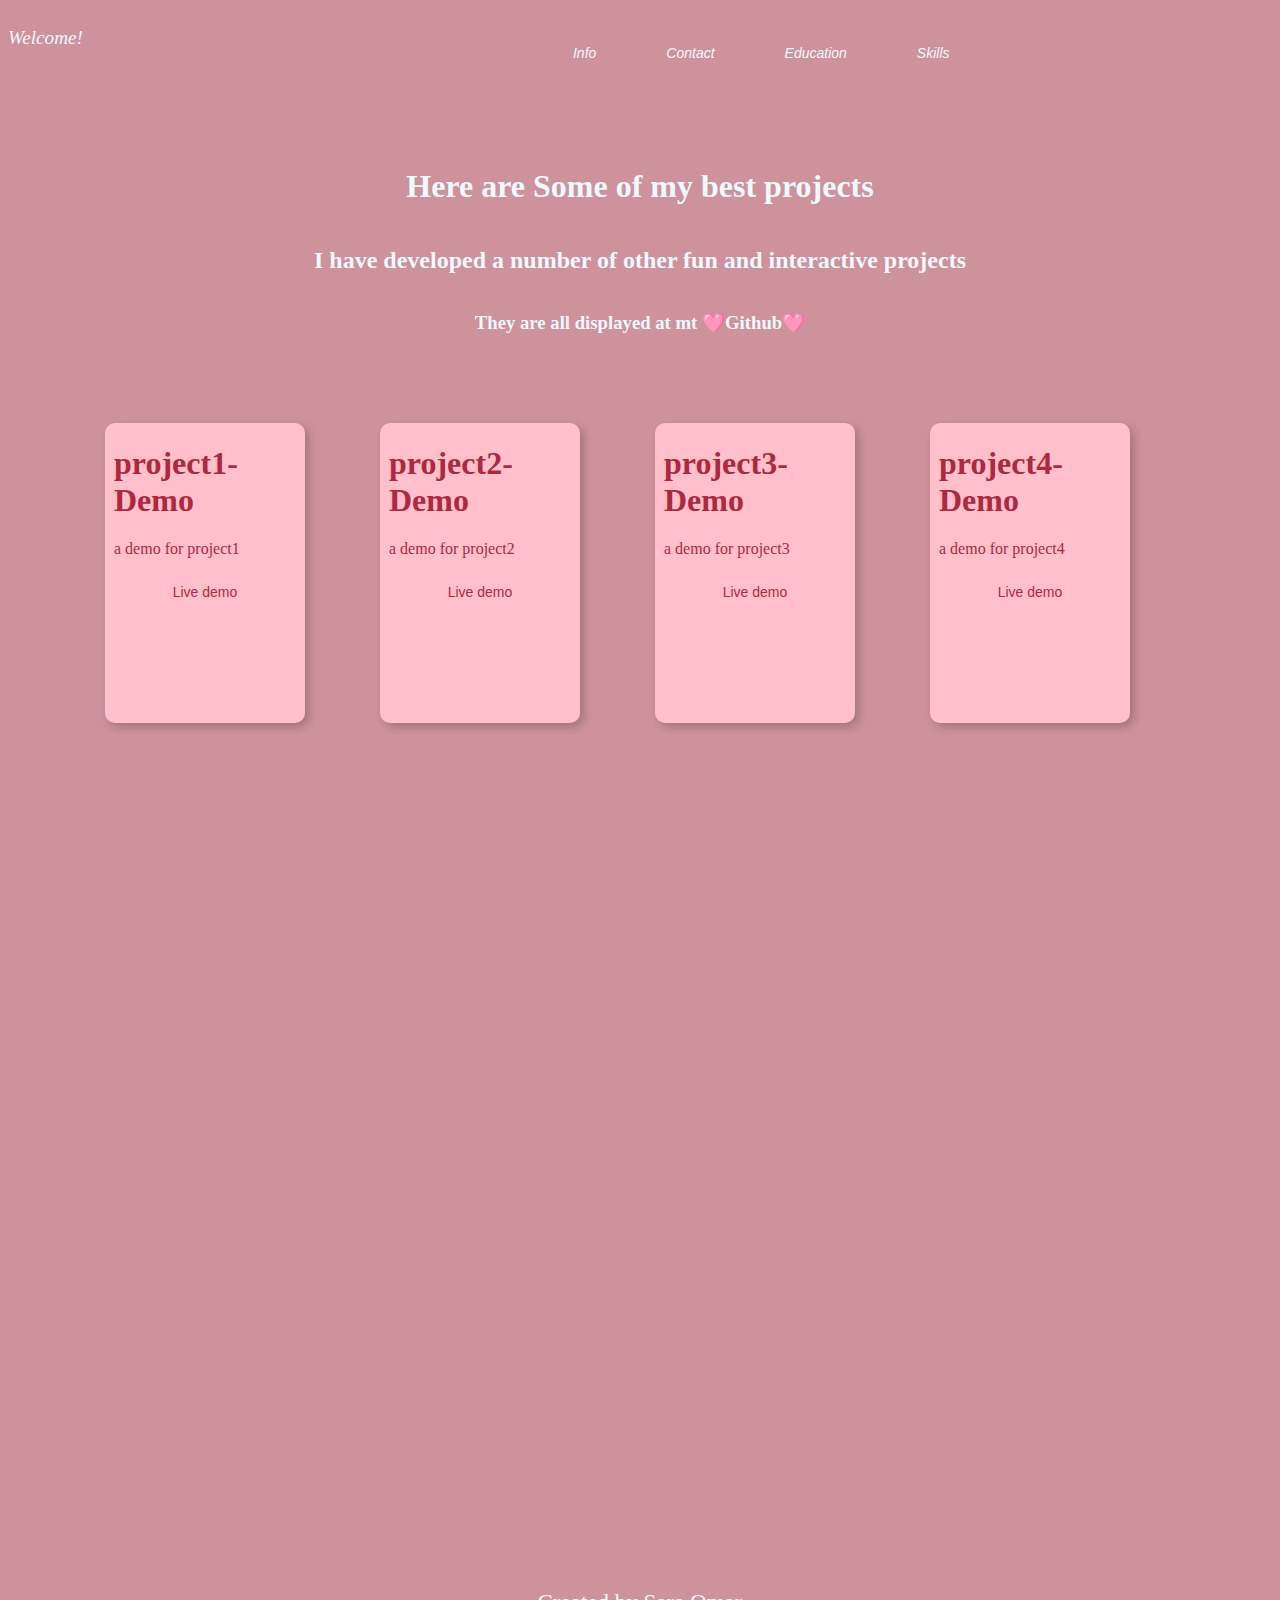
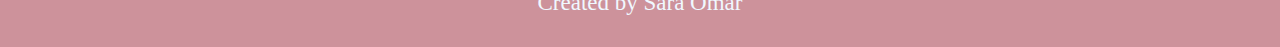
==== display.html @ cd2e225c "Add files via upload" ====
<!DOCTYPE html>
<html lang="en">
<head>
    <meta charset="UTF-8">
    <meta name="viewport" content="width=device-width, initial-scale=1.0">
    <title>Dispaly</title>
    <link rel="stylesheet" href="display.css">
    <script src="display.js" defer></script>
</head>
<body>
    <div class="banner">
         <p style="font-size: larger;"><i>Welcome!</i></p>
         <button class="info"><i>Info</i></button>
         <button class="contact"><i>Contact</i></button>
         <button class="education"><i>Education</i></button>
         <button class="skills"><i>Skills</i></button>
         <p style="margin-left: 300px;">📕💻💗</p>
    </div>
    <div class="container">
       <h1>Here are Some of my best projects</h1>
       <h2>I have developed a number of other fun and interactive projects</h2>
       <h3>They are all displayed at mt <a href="">🩷Github🩷</a></h3>
    </div>
    <div class="projects">
        <div class="proj-1"><h1 class="title-proj">project1-Demo</h1><p  class="line-proj">a demo for project1</p><button class="proj-B">Live demo</button></div>
        <div class="proj-2"><h1 class="title-proj">project2-Demo</h1><p  class="line-proj">a demo for project2</p><button class="proj-B">Live demo</button></div>
        <div class="proj-3"><h1 class="title-proj">project3-Demo</h1><p  class="line-proj">a demo for project3</p><button class="proj-B">Live demo</button></div>
        <div class="proj-4"><h1 class="title-proj">project4-Demo</h1><p  class="line-proj">a demo for project4</p><button class="proj-B">Live demo</button></div>
    </div>
    <div class="info-section"><p></p></div>
    <div class="contact-section"></div>
    <div class="edu-section"></div>
    <div class="skills-section"></div>
    <div class="attribute">
        <p class="sent">Created by <a href="">Sara Omar</a></p>
    </div>
</body>
</html>
---- display.css ----
body{
    background-color: rgb(205, 146, 155);
}
.banner{
    display: flex;
    column-gap: 10px;
}
p{
    color: aliceblue;
}
button{
    border: none;
    padding: 10px 30px;
    font-size: 14px;
    background-color:rgb(205, 146, 155);
    cursor: pointer;
    color:aliceblue;
}
button:hover{
    background-color: rgb(228, 176, 185);
    border-radius: 30px;
    color: black;
}
.info{
    margin-left: 450px;
}
.container{
    display: flex;
    flex-direction: column;
    align-items: center;
    justify-content: center;
    margin-top: 50px;
}
h1,h2,h3{
    color: aliceblue;
    font-family:Cambria, Cochin, Georgia, Times, 'Times New Roman', serif;
}
a{
    color: aliceblue;
    text-decoration: none;
}
.projects{
    display: flex;
    justify-content: center;
    align-items: center;
    flex-direction: row;
    row-gap: 10px;
    margin-top: 70px;
}
.proj-1,.proj-2,.proj-3,.proj-4{
    margin-right: 60px;
    margin-left: 15px;
    background-color:pink;
    border-radius: 10px;
    width: 200px;
    height: 300px;
    box-shadow: 4px 4px 8px rgba(0, 0, 0, 0.2); 
}
.proj-B{
    background-color: pink;
     color: rgb(173, 41, 63);
    display: block;
    margin: auto;
}
.line-proj,.title-proj{
    margin-left: 9px;
    color: rgb(173, 41, 63);
}
.proj-1:hover{
  transform: translateY(-10px);
}
.proj-2:hover{
    transform: translateY(-10px);
  }
.proj-3:hover{
    transform: translateY(-10px);
  }
.proj-4:hover{
    transform: translateY(-10px);
  }
.attribute{
    display: flex;
    justify-content: center;
    align-items: flex-end;
    height: 100vh;
}
.sent{
   font-size: 23px;
}
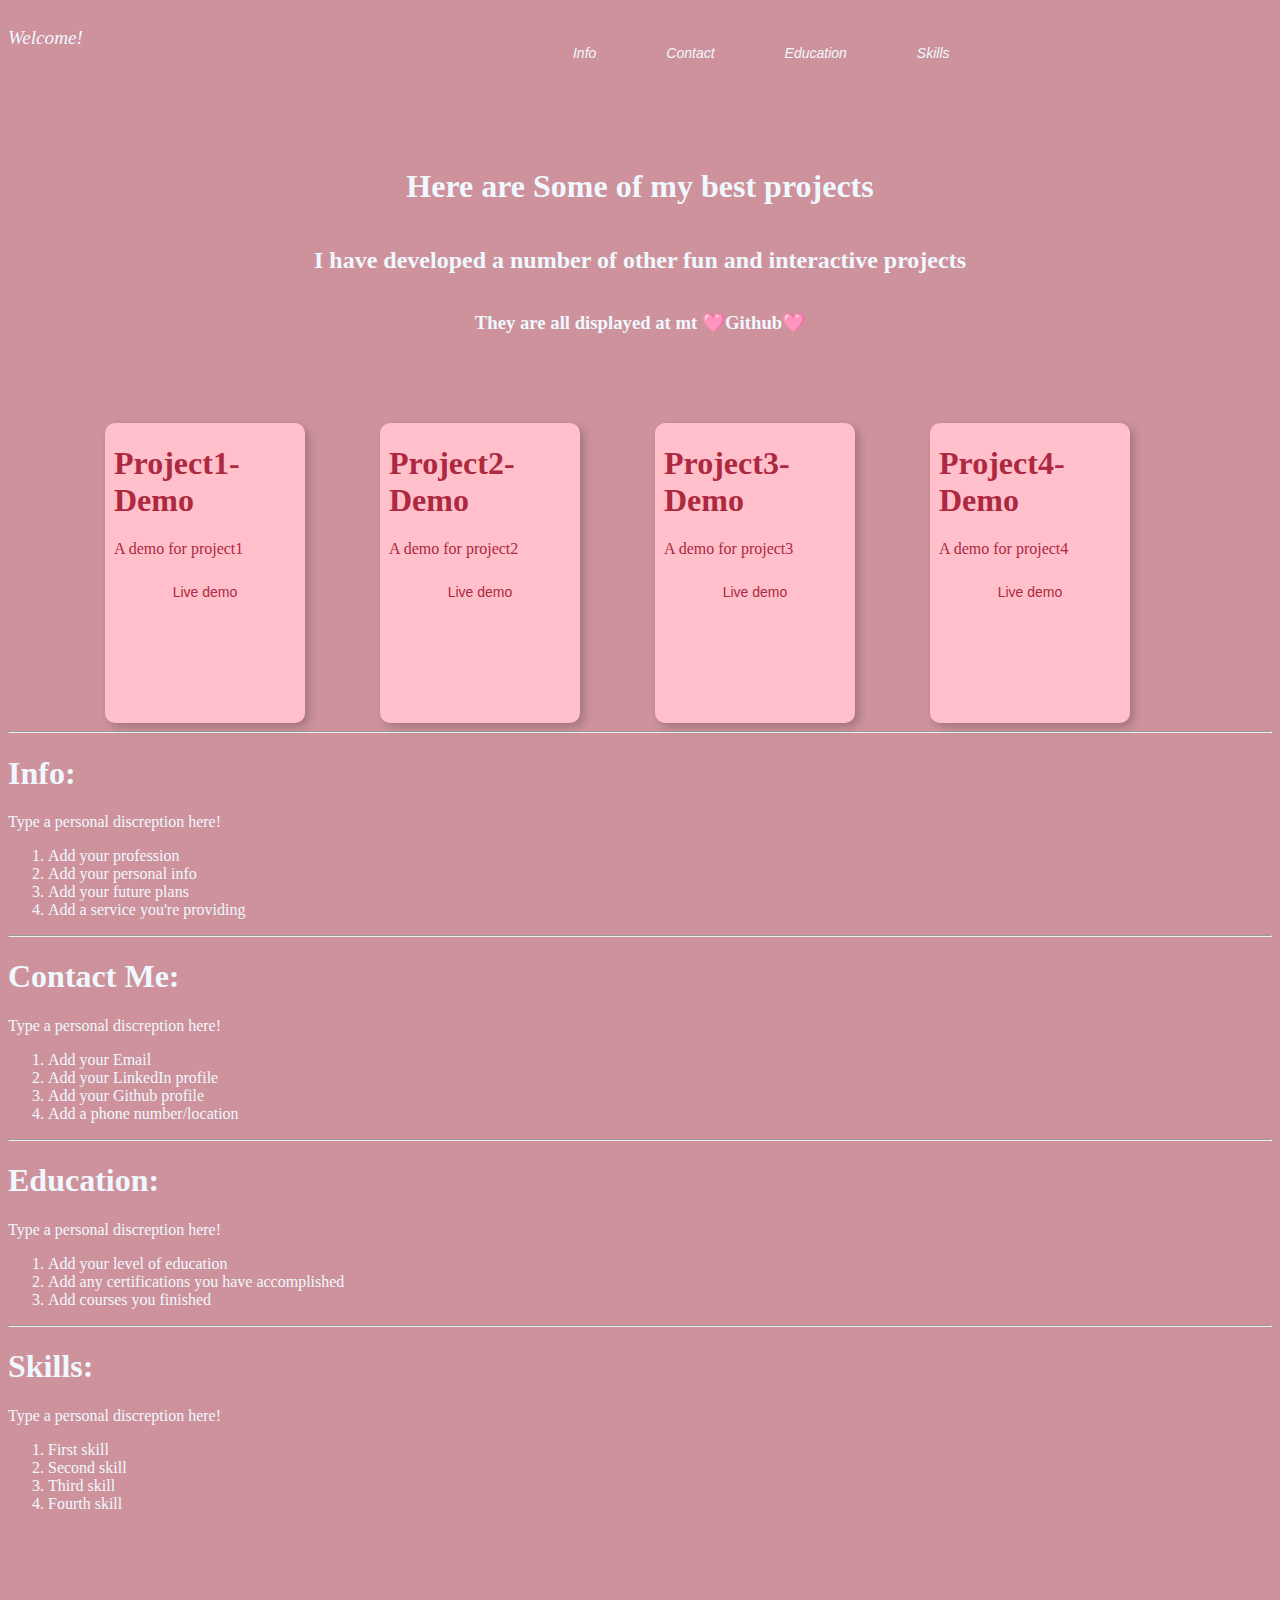
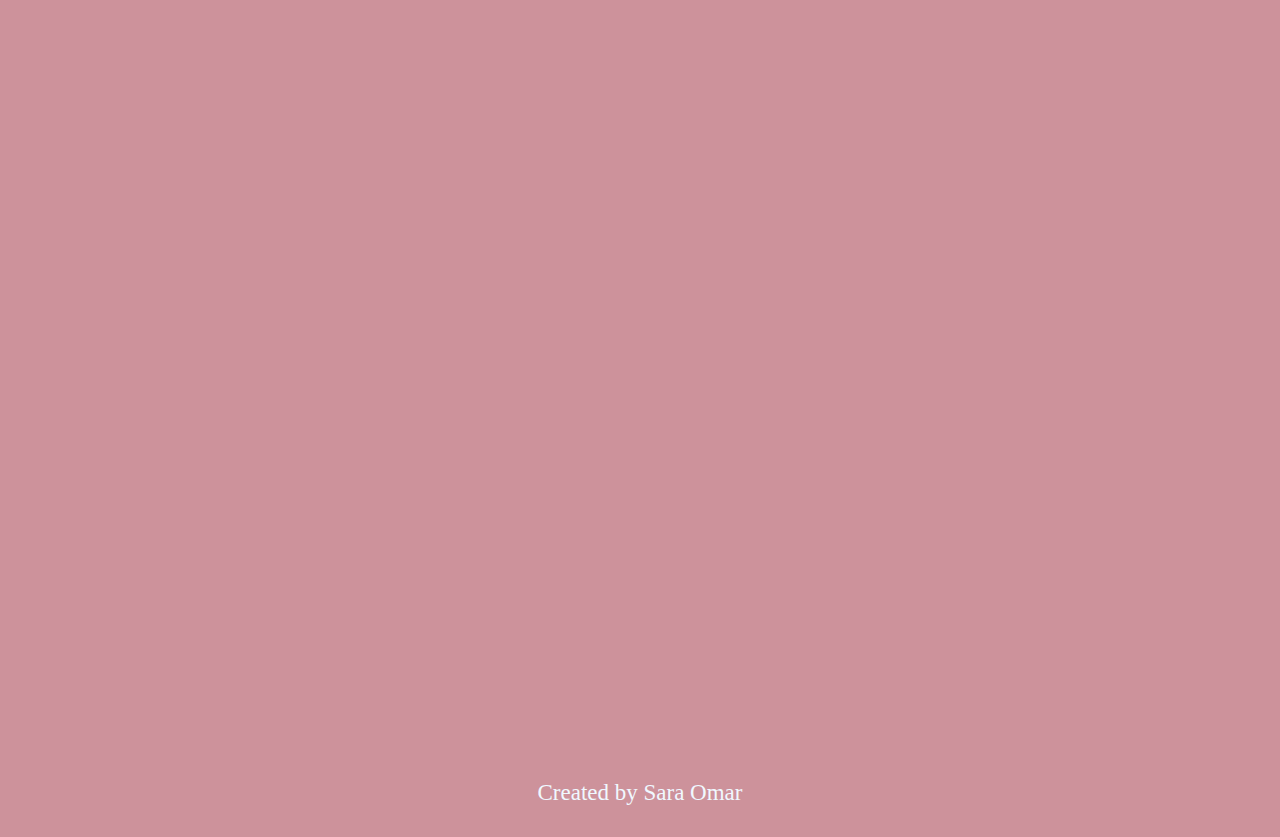
==== commit 4e919332: "Add files via upload" ====
--- a/display.html
+++ b/display.html
@@ -10,10 +10,10 @@
 <body>
     <div class="banner">
          <p style="font-size: larger;"><i>Welcome!</i></p>
-         <button class="info"><i>Info</i></button>
-         <button class="contact"><i>Contact</i></button>
-         <button class="education"><i>Education</i></button>
-         <button class="skills"><i>Skills</i></button>
+         <button class="info" onclick="scrollToSection()"><i>Info</i></button>
+         <button class="contact" onclick="scrollToContact()"><i>Contact</i></button>
+         <button class="education" onclick="scrollToEdu()"><i>Education</i></button>
+         <button class="skills" onclick="scrollToSkills()"><i>Skills</i></button>
          <p style="margin-left: 300px;">📕💻💗</p>
     </div>
     <div class="container">
@@ -22,15 +22,62 @@
        <h3>They are all displayed at mt <a href="">🩷Github🩷</a></h3>
     </div>
     <div class="projects">
-        <div class="proj-1"><h1 class="title-proj">project1-Demo</h1><p  class="line-proj">a demo for project1</p><button class="proj-B">Live demo</button></div>
-        <div class="proj-2"><h1 class="title-proj">project2-Demo</h1><p  class="line-proj">a demo for project2</p><button class="proj-B">Live demo</button></div>
-        <div class="proj-3"><h1 class="title-proj">project3-Demo</h1><p  class="line-proj">a demo for project3</p><button class="proj-B">Live demo</button></div>
-        <div class="proj-4"><h1 class="title-proj">project4-Demo</h1><p  class="line-proj">a demo for project4</p><button class="proj-B">Live demo</button></div>
+        <div class="proj-1"><h1 class="title-proj">Project1-Demo</h1><p  class="line-proj">A demo for project1</p><button class="proj-B">Live demo</button></div>
+        <div class="proj-2"><h1 class="title-proj">Project2-Demo</h1><p  class="line-proj">A demo for project2</p><button class="proj-B">Live demo</button></div>
+        <div class="proj-3"><h1 class="title-proj">Project3-Demo</h1><p  class="line-proj">A demo for project3</p><button class="proj-B">Live demo</button></div>
+        <div class="proj-4"><h1 class="title-proj">Project4-Demo</h1><p  class="line-proj">A demo for project4</p><button class="proj-B">Live demo</button></div>
     </div>
-    <div class="info-section"><p></p></div>
-    <div class="contact-section"></div>
-    <div class="edu-section"></div>
-    <div class="skills-section"></div>
+    <hr>
+    <div class="info-section">
+        <section id="section1">
+            <h1>Info:</h1>
+            <p>Type a personal discreption here!</p>
+            <ol>
+                <li>Add your profession</li>
+                <li>Add your personal info</li>
+                <li>Add your future plans</li>
+                <li>Add a service you're providing</li>
+            </ol>
+        </section>
+    </div>
+    <hr>
+    <div class="contact-section">
+        <section id="section2">
+            <h1>Contact Me:</h1>
+            <p>Type a personal discreption here!</p>
+            <ol>
+                <li>Add your Email</li>
+                <li>Add your LinkedIn profile</li>
+                <li>Add your Github profile</li>
+                <li>Add a phone number/location</li>
+            </ol>
+        </section>
+    </div>
+    <hr>
+    <div class="edu-section">
+        <section  id="section3">
+            <h1>Education:</h1>
+            <p>Type a personal discreption here!</p>
+            <ol>
+                <li>Add your level of education</li>
+                <li>Add any certifications you have accomplished</li>
+                <li>Add courses you finished</li>
+            </ol>
+        </section>
+    </div>
+    <hr>
+    <div class="skills-section">
+        <section id="section4">
+            <h1>Skills:</h1>
+            <p>Type a personal discreption here!</p>
+            <ol>
+                <li>First skill</li>
+                <li>Second skill</li>
+                <li>Third skill</li>
+                <li>Fourth skill</li>
+            </ol>
+        </section>
+    </div>
     <div class="attribute">
         <p class="sent">Created by <a href="">Sara Omar</a></p>
     </div>
--- a/display.css
+++ b/display.css
@@ -86,4 +86,7 @@
 }
 .sent{
    font-size: 23px;
+}
+li{
+    color: aliceblue;
 }